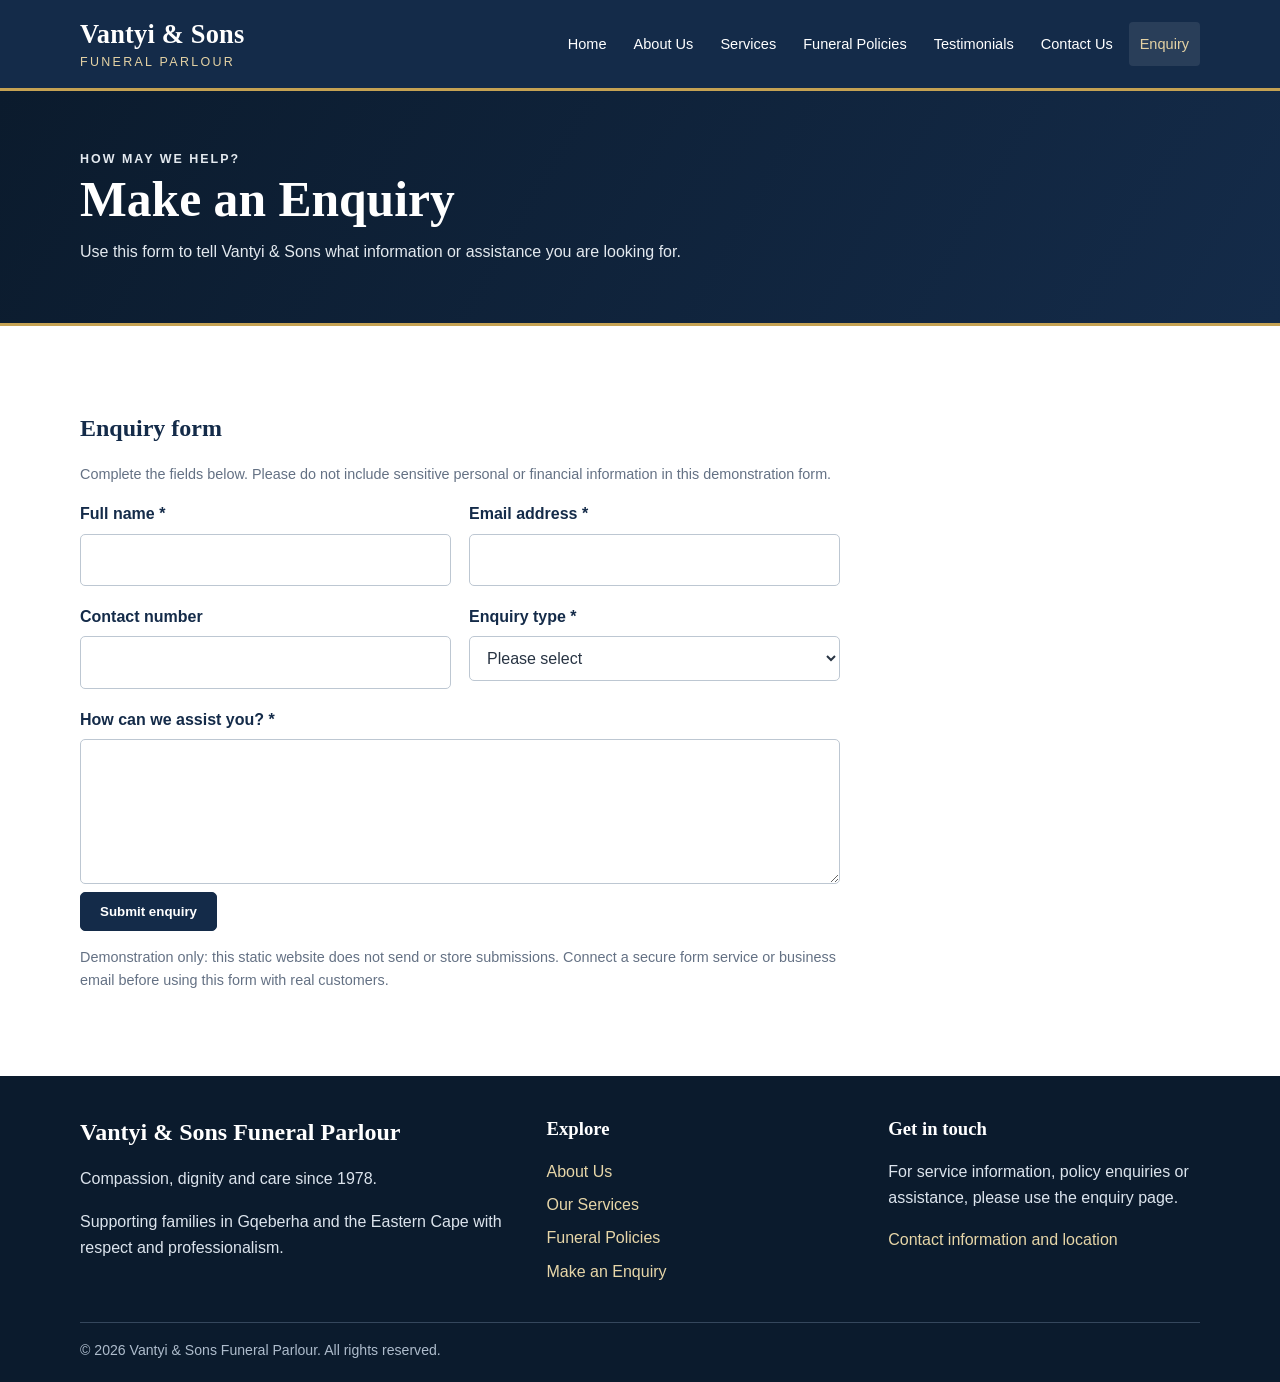
==== enquiry.html @ 2f123189 "Create Vantyi and Sons website" ====
<!DOCTYPE html>
<html lang="en">
<head>
  <meta charset="UTF-8">
  <meta name="viewport" content="width=device-width, initial-scale=1.0">
  <meta name="description" content="Make an Enquiry - Vantyi &amp; Sons Funeral Parlour, Gqeberha.">
  <title>Make an Enquiry | Vantyi &amp; Sons Funeral Parlour</title>
  <link rel="stylesheet" href="css/style.css">
</head>
<body>

<a class="skip-link" href="#main">Skip to content</a>
<header class="site-header">
  <div class="container header-inner">
    <a class="brand" href="index.html" aria-label="Vantyi and Sons home">
      <span class="brand-name">Vantyi &amp; Sons</span>
      <span class="brand-tag">Funeral Parlour</span>
    </a>
    <button class="menu-toggle" type="button" aria-expanded="false" aria-controls="primary-nav">Menu ☰</button>
    <nav class="nav-wrap" id="primary-nav" aria-label="Main navigation">
      <ul class="nav-list"><li><a href="index.html">Home</a></li>
<li><a href="about.html">About Us</a></li>
<li><a href="services.html">Services</a></li>
<li><a href="policies.html">Funeral Policies</a></li>
<li><a href="testimonials.html">Testimonials</a></li>
<li><a href="contact.html">Contact Us</a></li>
<li><a href="enquiry.html" aria-current="page">Enquiry</a></li></ul>
    </nav>
  </div>
</header>

<main id="main">
  <section class="page-hero"><div class="container"><p class="eyebrow">How may we help?</p><h1>Make an Enquiry</h1><p>Use this form to tell Vantyi &amp; Sons what information or assistance you are looking for.</p></div></section>
  <section class="section"><div class="container">
    <div class="form">
      <h2>Enquiry form</h2>
      <p class="form-note">Complete the fields below. Please do not include sensitive personal or financial information in this demonstration form.</p>
      <form id="enquiry-form">
        <div class="form-grid">
          <div class="field"><label for="full-name">Full name *</label><input id="full-name" name="fullName" autocomplete="name" required></div>
          <div class="field"><label for="email">Email address *</label><input id="email" name="email" type="email" autocomplete="email" required></div>
          <div class="field"><label for="phone">Contact number</label><input id="phone" name="phone" type="tel" autocomplete="tel"></div>
          <div class="field"><label for="topic">Enquiry type *</label><select id="topic" name="topic" required><option value="">Please select</option><option>Funeral arrangements</option><option>Funeral services</option><option>Funeral policies</option><option>Repatriation or transportation</option><option>Other</option></select></div>
          <div class="field field-full"><label for="message">How can we assist you? *</label><textarea id="message" name="message" required></textarea></div>
        </div>
        <button class="btn btn-navy" type="submit">Submit enquiry</button>
        <p class="small-note">Demonstration only: this static website does not send or store submissions. Connect a secure form service or business email before using this form with real customers.</p>
        <div class="status-message" id="form-status" role="status" aria-live="polite"></div>
      </form>
    </div>
  </div></section>
</main>


<footer class="site-footer">
  <div class="container">
    <div class="footer-grid">
      <div>
        <h2>Vantyi &amp; Sons Funeral Parlour</h2>
        <p>Compassion, dignity and care since 1978.</p>
        <p>Supporting families in Gqeberha and the Eastern Cape with respect and professionalism.</p>
      </div>
      <div>
        <h3>Explore</h3>
        <ul class="footer-links">
          <li><a href="about.html">About Us</a></li>
          <li><a href="services.html">Our Services</a></li>
          <li><a href="policies.html">Funeral Policies</a></li>
          <li><a href="enquiry.html">Make an Enquiry</a></li>
        </ul>
      </div>
      <div>
        <h3>Get in touch</h3>
        <p>For service information, policy enquiries or assistance, please use the enquiry page.</p>
        <a href="contact.html">Contact information and location</a>
      </div>
    </div>
    <div class="copyright">© <span class="year">2026</span> Vantyi &amp; Sons Funeral Parlour. All rights reserved.</div>
  </div>
</footer>
<script src="js/script.js"></script>
</body>
</html>
---- css/style.css ----
:root {
  --navy: #142b49;
  --navy-dark: #0b1b2d;
  --gold: #c5a253;
  --gold-light: #e4d2a4;
  --ink: #283443;
  --muted: #647184;
  --paper: #ffffff;
  --mist: #f1f3f5;
  --line: #dce1e7;
  --shadow: 0 12px 32px rgba(15, 35, 58, .09);
}
* { box-sizing: border-box; }
html { scroll-behavior: smooth; }
body {
  margin: 0; color: var(--ink); background: var(--paper);
  font-family: Arial, Helvetica, sans-serif; line-height: 1.65;
}
a { color: inherit; }
img { max-width: 100%; }
.container { width: min(1120px, 90%); margin-inline: auto; }
.skip-link { position: absolute; left: -9999px; top: 8px; background: white; padding: 10px; z-index: 1000; }
.skip-link:focus { left: 8px; }
.site-header { background: var(--navy); color: white; border-bottom: 3px solid var(--gold); }
.header-inner { min-height: 88px; display: flex; align-items: center; justify-content: space-between; gap: 24px; }
.brand { text-decoration: none; display: inline-block; line-height: 1.2; }
.brand-name { display: block; font: 700 1.65rem Georgia, serif; letter-spacing: .2px; }
.brand-tag { display: block; color: var(--gold-light); font-size: .78rem; letter-spacing: 2.3px; text-transform: uppercase; margin-top: 5px; }
.menu-toggle { display: none; color: white; background: transparent; border: 1px solid #8292a6; border-radius: 6px; padding: 8px 12px; font-size: 1rem; }
.nav-list { display: flex; align-items: center; gap: 5px; list-style: none; padding: 0; margin: 0; flex-wrap: wrap; }
.nav-list a { display: block; text-decoration: none; padding: 10px 11px; border-radius: 4px; font-size: .91rem; }
.nav-list a:hover, .nav-list a[aria-current="page"] { color: var(--gold-light); background: rgba(255,255,255,.09); }
.hero {
  color: white; min-height: 440px; display: grid; align-items: center;
  background:
    linear-gradient(90deg, rgba(11,27,45,.96), rgba(20,43,73,.78)),
    radial-gradient(ellipse at 78% 35%, rgba(197,162,83,.35), transparent 40%),
    linear-gradient(135deg, #263f5e, #0b1b2d);
}
.hero-inner { padding-block: 76px; max-width: 760px; }
.eyebrow { color: var(--gold-light); text-transform: uppercase; letter-spacing: 2px; font-size: .78rem; font-weight: 700; }
h1, h2, h3 { font-family: Georgia, "Times New Roman", serif; color: var(--navy); line-height: 1.2; }
.hero h1 { color: white; font-size: clamp(2.35rem, 5vw, 4.2rem); margin: 12px 0 18px; }
.hero p { max-width: 650px; color: #edf1f5; font-size: 1.12rem; }
.hero .eyebrow { color: var(--gold-light); }
.page-hero { background: linear-gradient(120deg, var(--navy-dark), var(--navy)); color: white; padding: 58px 0; border-bottom: 3px solid var(--gold); }
.page-hero h1 { color: white; font-size: clamp(2rem, 4vw, 3.1rem); margin: 0 0 10px; }
.page-hero p { max-width: 720px; margin: 0; color: #e3e9ef; }
.btn {
  display: inline-block; border: 1px solid var(--gold); border-radius: 5px;
  padding: 11px 19px; margin: 8px 8px 0 0; text-decoration: none;
  background: var(--gold); color: var(--navy-dark); font-weight: 700; cursor: pointer;
}
.btn:hover { background: #d7b96f; border-color: #d7b96f; }
.btn-outline { color: white; background: transparent; border-color: rgba(255,255,255,.7); }
.btn-outline:hover { color: var(--navy); background: white; border-color: white; }
.btn-navy { color: white; background: var(--navy); border-color: var(--navy); }
.btn-navy:hover { background: #24476f; }
.section { padding: 68px 0; }
.section-soft { background: var(--mist); }
.section-heading { max-width: 720px; margin: 0 auto 32px; text-align: center; }
.section-heading h2 { font-size: clamp(1.8rem, 3vw, 2.5rem); margin: 0 0 12px; }
.section-heading p { color: var(--muted); margin: 0; }
.lead { font-size: 1.1rem; color: #4b5868; }
.grid { display: grid; gap: 22px; }
.grid-2 { grid-template-columns: repeat(2, minmax(0, 1fr)); }
.grid-3 { grid-template-columns: repeat(3, minmax(0, 1fr)); }
.grid-4 { grid-template-columns: repeat(4, minmax(0, 1fr)); }
.card { background: white; border: 1px solid var(--line); border-radius: 9px; padding: 25px; box-shadow: var(--shadow); }
.card h3 { margin: 0 0 10px; font-size: 1.25rem; }
.card p { margin: 0; color: var(--muted); }
.card-mark { width: 42px; height: 4px; background: var(--gold); margin-bottom: 18px; }
.two-column { display: grid; grid-template-columns: 1.1fr .9fr; gap: 42px; align-items: center; }
.info-panel { background: var(--navy); color: white; border-radius: 10px; padding: 30px; }
.info-panel h2, .info-panel h3 { color: white; }
.info-panel p { color: #e0e7ef; }
.info-panel li { margin: 8px 0; }
.list-check { padding-left: 20px; }
.list-check li::marker { color: var(--gold); }
.callout { background: #f8f5ed; border-left: 4px solid var(--gold); padding: 18px 22px; border-radius: 4px; }
.callout p { margin: 0; }
.steps { counter-reset: steps; list-style: none; padding: 0; }
.steps li { counter-increment: steps; position: relative; padding: 0 0 20px 54px; }
.steps li::before { content: counter(steps); position: absolute; left: 0; top: 0; width: 36px; height: 36px; display: grid; place-items: center; border-radius: 50%; background: var(--navy); color: white; font-weight: bold; }
.form { max-width: 760px; }
.form-grid { display: grid; grid-template-columns: repeat(2, minmax(0, 1fr)); gap: 18px; }
.field { display: flex; flex-direction: column; gap: 6px; }
.field-full { grid-column: 1 / -1; }
label { font-weight: 700; color: var(--navy); }
input, select, textarea { width: 100%; padding: 12px 13px; border: 1px solid #bdc7d2; border-radius: 5px; font: inherit; background: white; color: var(--ink); }
input:focus, select:focus, textarea:focus { outline: 3px solid rgba(197,162,83,.25); border-color: var(--gold); }
textarea { min-height: 145px; resize: vertical; }
.form-note, .small-note { color: var(--muted); font-size: .9rem; }
.status-message { margin-top: 16px; padding: 12px 15px; border-radius: 5px; background: #edf5ef; color: #205b31; display: none; }
.site-footer { background: var(--navy-dark); color: #dce4ed; padding: 42px 0 20px; }
.footer-grid { display: grid; grid-template-columns: 1.4fr 1fr 1fr; gap: 30px; }
.site-footer h2, .site-footer h3 { color: white; margin-top: 0; }
.site-footer a { color: #e7d6a8; text-decoration: none; }
.site-footer a:hover { text-decoration: underline; }
.footer-links { list-style: none; padding: 0; margin: 0; }
.footer-links li { margin: 7px 0; }
.copyright { border-top: 1px solid #35475c; margin-top: 30px; padding-top: 16px; font-size: .88rem; color: #aebccc; }
.empty-state { border: 1px dashed #b8c2ce; border-radius: 8px; padding: 24px; background: #fafbfc; color: var(--muted); }
.center { text-align: center; }
.mt-24 { margin-top: 24px; }
@media (max-width: 900px) {
  .header-inner { align-items: flex-start; flex-direction: column; padding: 18px 0; }
  .nav-list { gap: 0; }
  .nav-list a { padding: 8px 9px; }
  .grid-4 { grid-template-columns: repeat(2, 1fr); }
}
@media (max-width: 650px) {
  .header-inner { flex-direction: row; align-items: center; }
  .menu-toggle { display: inline-block; }
  .nav-wrap { display: none; width: 100%; }
  .nav-wrap.open { display: block; }
  .nav-list { display: flex; flex-direction: column; align-items: stretch; width: 100%; }
  .nav-list a { padding: 10px; }
  .hero { min-height: 400px; }
  .hero-inner { padding-block: 58px; }
  .grid-2, .grid-3, .grid-4, .two-column, .footer-grid, .form-grid { grid-template-columns: 1fr; }
  .field-full { grid-column: auto; }
  .section { padding: 52px 0; }
}
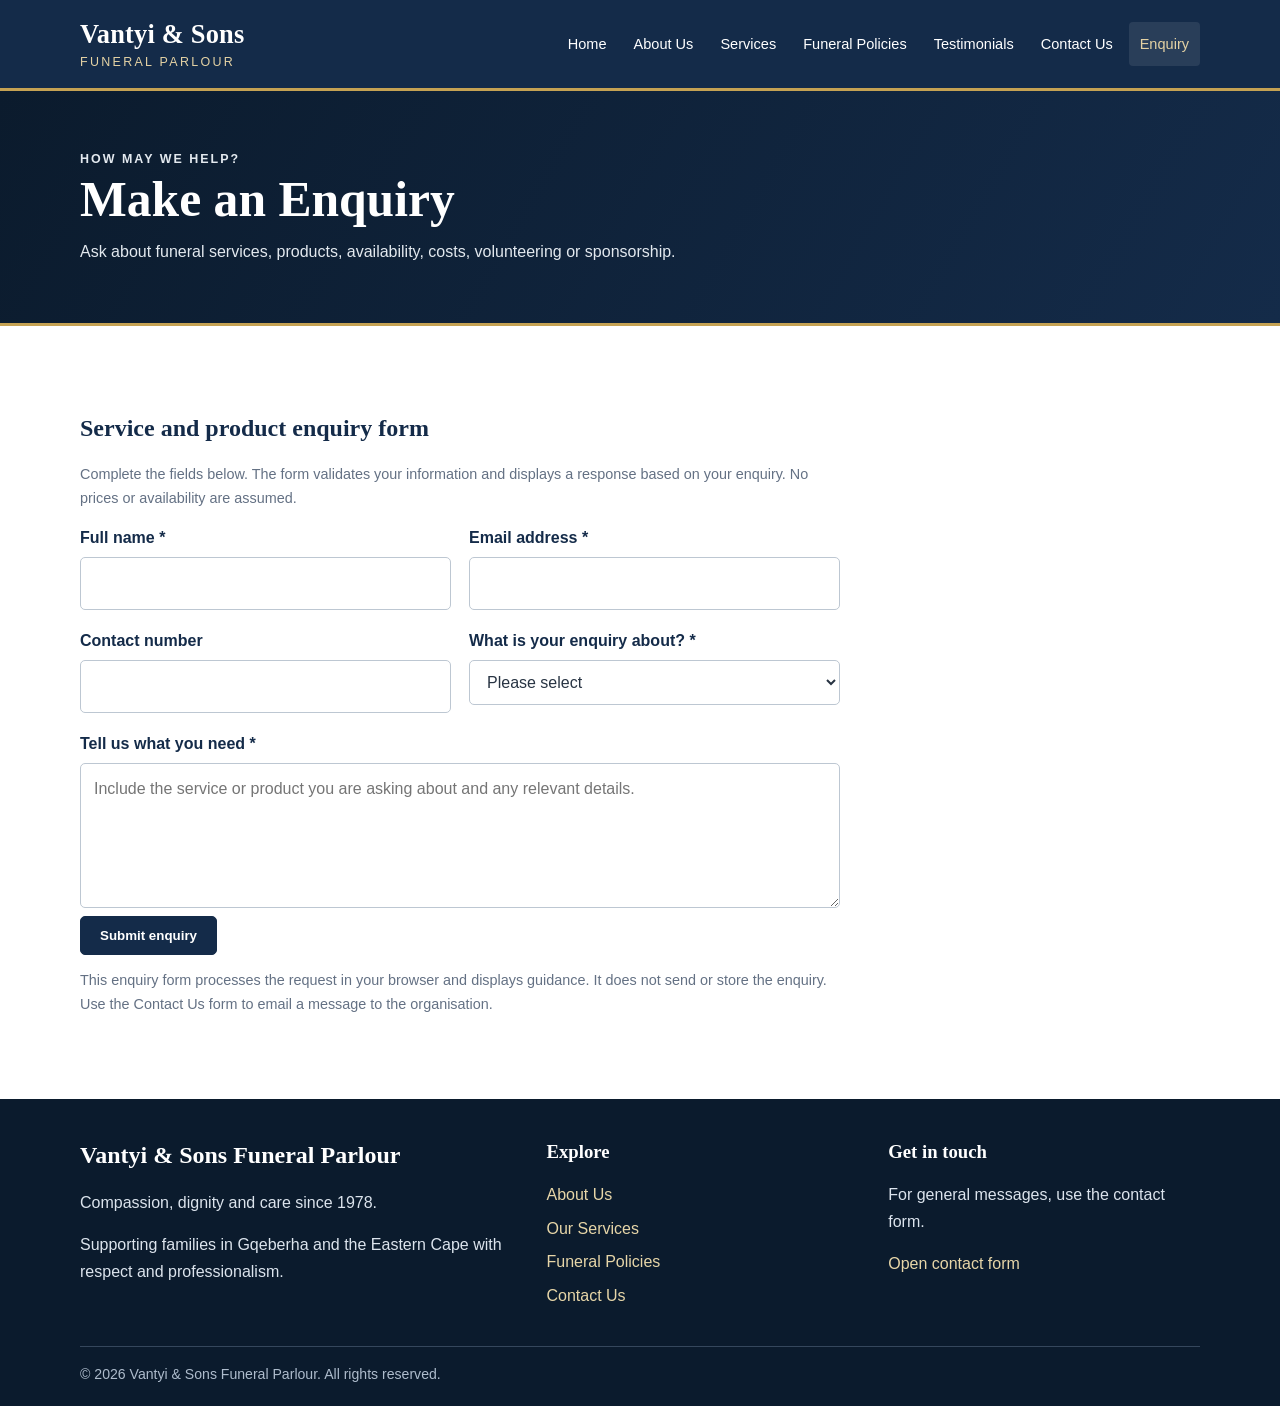
==== commit 9ee57256: "Update contact and enquiry forms" ====
--- a/enquiry.html
+++ b/enquiry.html
@@ -1,83 +1,37 @@
 <!DOCTYPE html>
 <html lang="en">
 <head>
-  <meta charset="UTF-8">
-  <meta name="viewport" content="width=device-width, initial-scale=1.0">
-  <meta name="description" content="Make an Enquiry - Vantyi &amp; Sons Funeral Parlour, Gqeberha.">
-  <title>Make an Enquiry | Vantyi &amp; Sons Funeral Parlour</title>
-  <link rel="stylesheet" href="css/style.css">
+<meta charset="UTF-8"><meta name="viewport" content="width=device-width, initial-scale=1.0">
+<meta name="description" content="Make an Enquiry - Vantyi & Sons Funeral Parlour, Gqeberha.">
+<title>Make an Enquiry | Vantyi & Sons Funeral Parlour</title><link rel="stylesheet" href="css/style.css">
 </head>
 <body>
-
 <a class="skip-link" href="#main">Skip to content</a>
-<header class="site-header">
-  <div class="container header-inner">
-    <a class="brand" href="index.html" aria-label="Vantyi and Sons home">
-      <span class="brand-name">Vantyi &amp; Sons</span>
-      <span class="brand-tag">Funeral Parlour</span>
-    </a>
-    <button class="menu-toggle" type="button" aria-expanded="false" aria-controls="primary-nav">Menu ☰</button>
-    <nav class="nav-wrap" id="primary-nav" aria-label="Main navigation">
-      <ul class="nav-list"><li><a href="index.html">Home</a></li>
-<li><a href="about.html">About Us</a></li>
-<li><a href="services.html">Services</a></li>
-<li><a href="policies.html">Funeral Policies</a></li>
-<li><a href="testimonials.html">Testimonials</a></li>
-<li><a href="contact.html">Contact Us</a></li>
-<li><a href="enquiry.html" aria-current="page">Enquiry</a></li></ul>
-    </nav>
-  </div>
-</header>
-
+<header class="site-header"><div class="container header-inner">
+<a class="brand" href="index.html" aria-label="Vantyi and Sons home"><span class="brand-name">Vantyi &amp; Sons</span><span class="brand-tag">Funeral Parlour</span></a>
+<button class="menu-toggle" type="button" aria-expanded="false" aria-controls="primary-nav">Menu ☰</button>
+<nav class="nav-wrap" id="primary-nav" aria-label="Main navigation"><ul class="nav-list">
+<li><a href="index.html">Home</a></li><li><a href="about.html">About Us</a></li><li><a href="services.html">Services</a></li><li><a href="policies.html">Funeral Policies</a></li><li><a href="testimonials.html">Testimonials</a></li><li><a href="contact.html">Contact Us</a></li><li><a href="enquiry.html" aria-current="page">Enquiry</a></li>
+</ul></nav></div></header>
 <main id="main">
-  <section class="page-hero"><div class="container"><p class="eyebrow">How may we help?</p><h1>Make an Enquiry</h1><p>Use this form to tell Vantyi &amp; Sons what information or assistance you are looking for.</p></div></section>
-  <section class="section"><div class="container">
-    <div class="form">
-      <h2>Enquiry form</h2>
-      <p class="form-note">Complete the fields below. Please do not include sensitive personal or financial information in this demonstration form.</p>
-      <form id="enquiry-form">
-        <div class="form-grid">
-          <div class="field"><label for="full-name">Full name *</label><input id="full-name" name="fullName" autocomplete="name" required></div>
-          <div class="field"><label for="email">Email address *</label><input id="email" name="email" type="email" autocomplete="email" required></div>
-          <div class="field"><label for="phone">Contact number</label><input id="phone" name="phone" type="tel" autocomplete="tel"></div>
-          <div class="field"><label for="topic">Enquiry type *</label><select id="topic" name="topic" required><option value="">Please select</option><option>Funeral arrangements</option><option>Funeral services</option><option>Funeral policies</option><option>Repatriation or transportation</option><option>Other</option></select></div>
-          <div class="field field-full"><label for="message">How can we assist you? *</label><textarea id="message" name="message" required></textarea></div>
-        </div>
-        <button class="btn btn-navy" type="submit">Submit enquiry</button>
-        <p class="small-note">Demonstration only: this static website does not send or store submissions. Connect a secure form service or business email before using this form with real customers.</p>
-        <div class="status-message" id="form-status" role="status" aria-live="polite"></div>
-      </form>
-    </div>
-  </div></section>
-</main>
-
-
-<footer class="site-footer">
-  <div class="container">
-    <div class="footer-grid">
-      <div>
-        <h2>Vantyi &amp; Sons Funeral Parlour</h2>
-        <p>Compassion, dignity and care since 1978.</p>
-        <p>Supporting families in Gqeberha and the Eastern Cape with respect and professionalism.</p>
-      </div>
-      <div>
-        <h3>Explore</h3>
-        <ul class="footer-links">
-          <li><a href="about.html">About Us</a></li>
-          <li><a href="services.html">Our Services</a></li>
-          <li><a href="policies.html">Funeral Policies</a></li>
-          <li><a href="enquiry.html">Make an Enquiry</a></li>
-        </ul>
-      </div>
-      <div>
-        <h3>Get in touch</h3>
-        <p>For service information, policy enquiries or assistance, please use the enquiry page.</p>
-        <a href="contact.html">Contact information and location</a>
-      </div>
-    </div>
-    <div class="copyright">© <span class="year">2026</span> Vantyi &amp; Sons Funeral Parlour. All rights reserved.</div>
-  </div>
-</footer>
-<script src="js/script.js"></script>
-</body>
-</html>
+<section class="page-hero"><div class="container"><p class="eyebrow">How may we help?</p><h1>Make an Enquiry</h1><p>Ask about funeral services, products, availability, costs, volunteering or sponsorship.</p></div></section>
+<section class="section"><div class="container"><div class="form">
+<h2>Service and product enquiry form</h2><p class="form-note">Complete the fields below. The form validates your information and displays a response based on your enquiry. No prices or availability are assumed.</p>
+<form id="enquiry-form"><div class="form-grid">
+<div class="field"><label for="full-name">Full name *</label><input id="full-name" name="fullName" type="text" autocomplete="name" required minlength="2"></div>
+<div class="field"><label for="email">Email address *</label><input id="email" name="email" type="email" autocomplete="email" required></div>
+<div class="field"><label for="phone">Contact number</label><input id="phone" name="phone" type="tel" autocomplete="tel"></div>
+<div class="field"><label for="topic">What is your enquiry about? *</label><select id="topic" name="topic" required>
+<option value="">Please select</option><option value="funeral">Funeral planning or arrangements</option><option value="services">Funeral services</option><option value="products">Products, flowers or tombstones</option><option value="policies">Funeral policies</option><option value="repatriation">Repatriation or transportation</option><option value="volunteer">Becoming a volunteer</option><option value="sponsor">Becoming a sponsor</option><option value="other">Other</option>
+</select></div>
+<div class="field field-full"><label for="details">Tell us what you need *</label><textarea id="details" name="details" required minlength="10" placeholder="Include the service or product you are asking about and any relevant details."></textarea></div>
+</div><button class="btn btn-navy" type="submit">Submit enquiry</button>
+<div class="status-message" id="form-status" role="status" aria-live="polite"></div>
+<p class="small-note">This enquiry form processes the request in your browser and displays guidance. It does not send or store the enquiry. Use the Contact Us form to email a message to the organisation.</p>
+</form></div></div></section></main>
+<footer class="site-footer"><div class="container"><div class="footer-grid">
+<div><h2>Vantyi &amp; Sons Funeral Parlour</h2><p>Compassion, dignity and care since 1978.</p><p>Supporting families in Gqeberha and the Eastern Cape with respect and professionalism.</p></div>
+<div><h3>Explore</h3><ul class="footer-links"><li><a href="about.html">About Us</a></li><li><a href="services.html">Our Services</a></li><li><a href="policies.html">Funeral Policies</a></li><li><a href="contact.html">Contact Us</a></li></ul></div>
+<div><h3>Get in touch</h3><p>For general messages, use the contact form.</p><a href="contact.html">Open contact form</a></div>
+</div><div class="copyright">© <span class="year">2026</span> Vantyi &amp; Sons Funeral Parlour. All rights reserved.</div></div></footer>
+<script src="js/script.js"></script></body></html>
